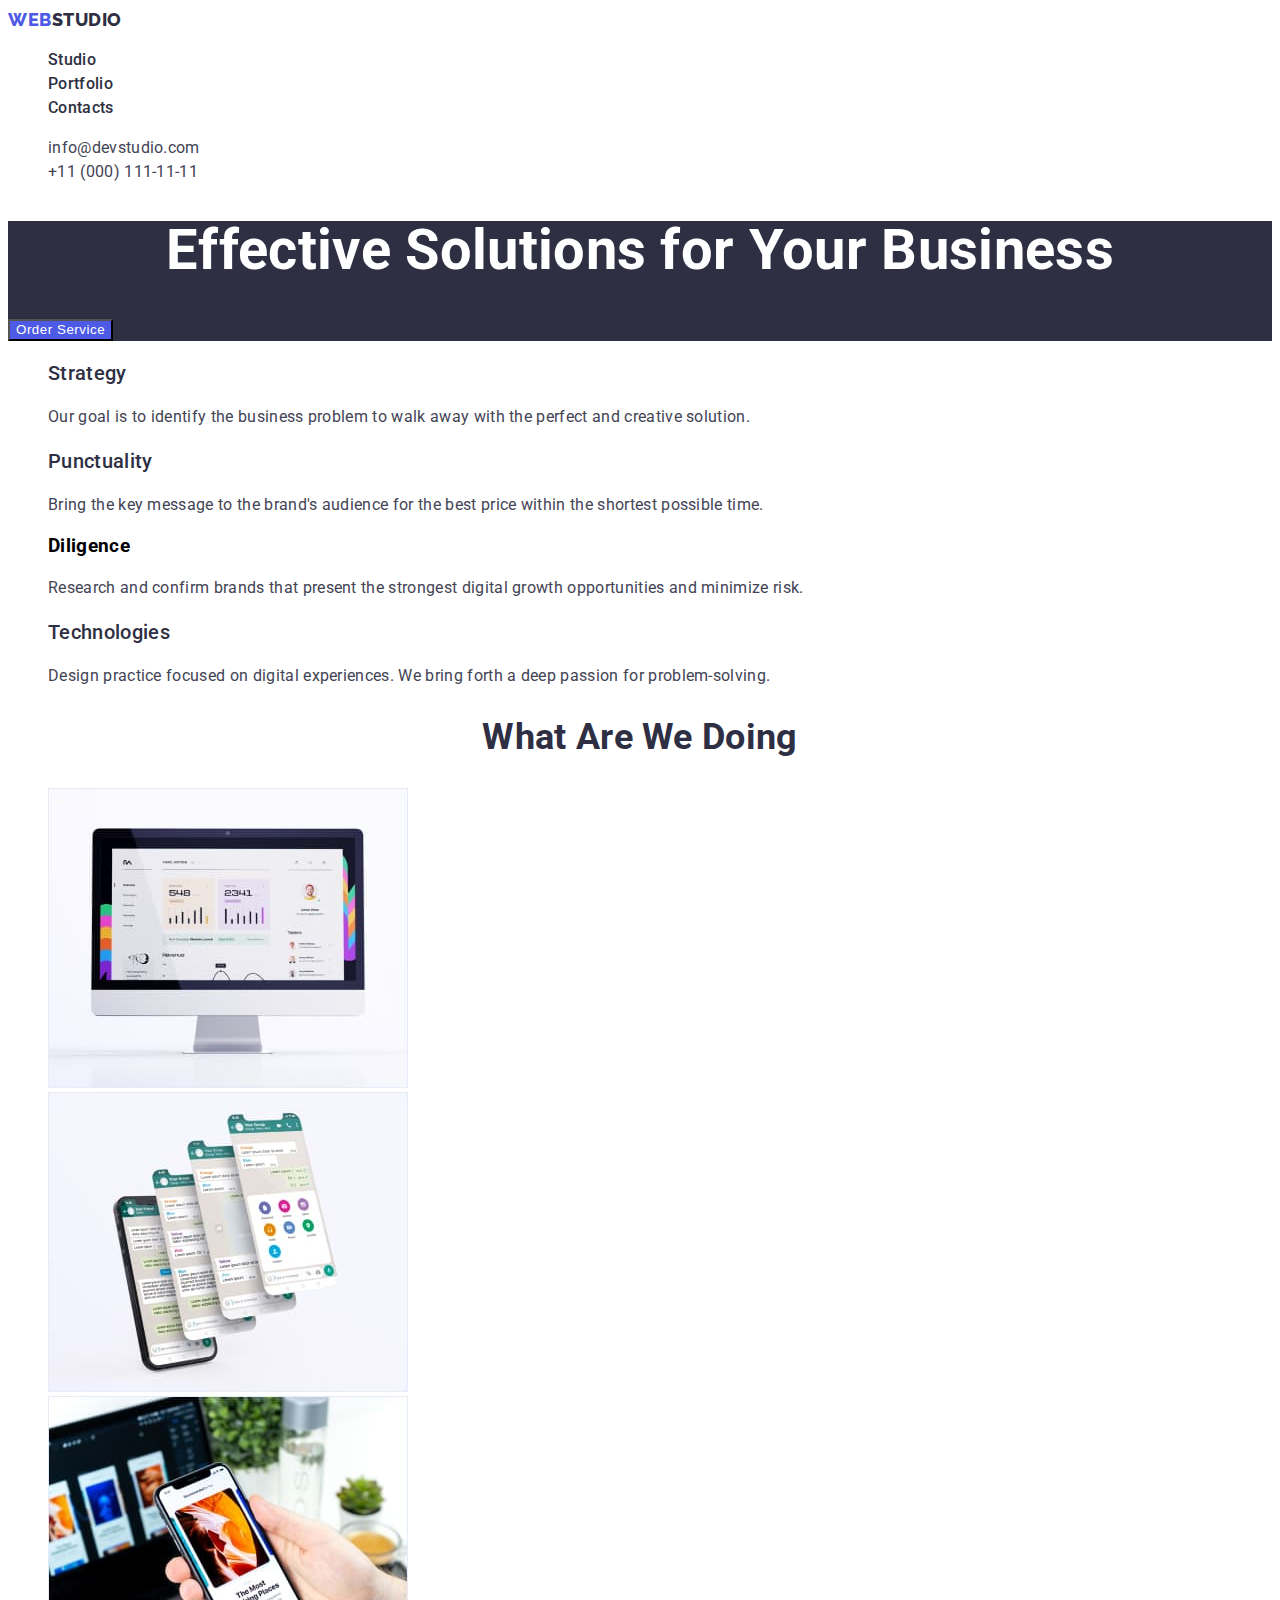
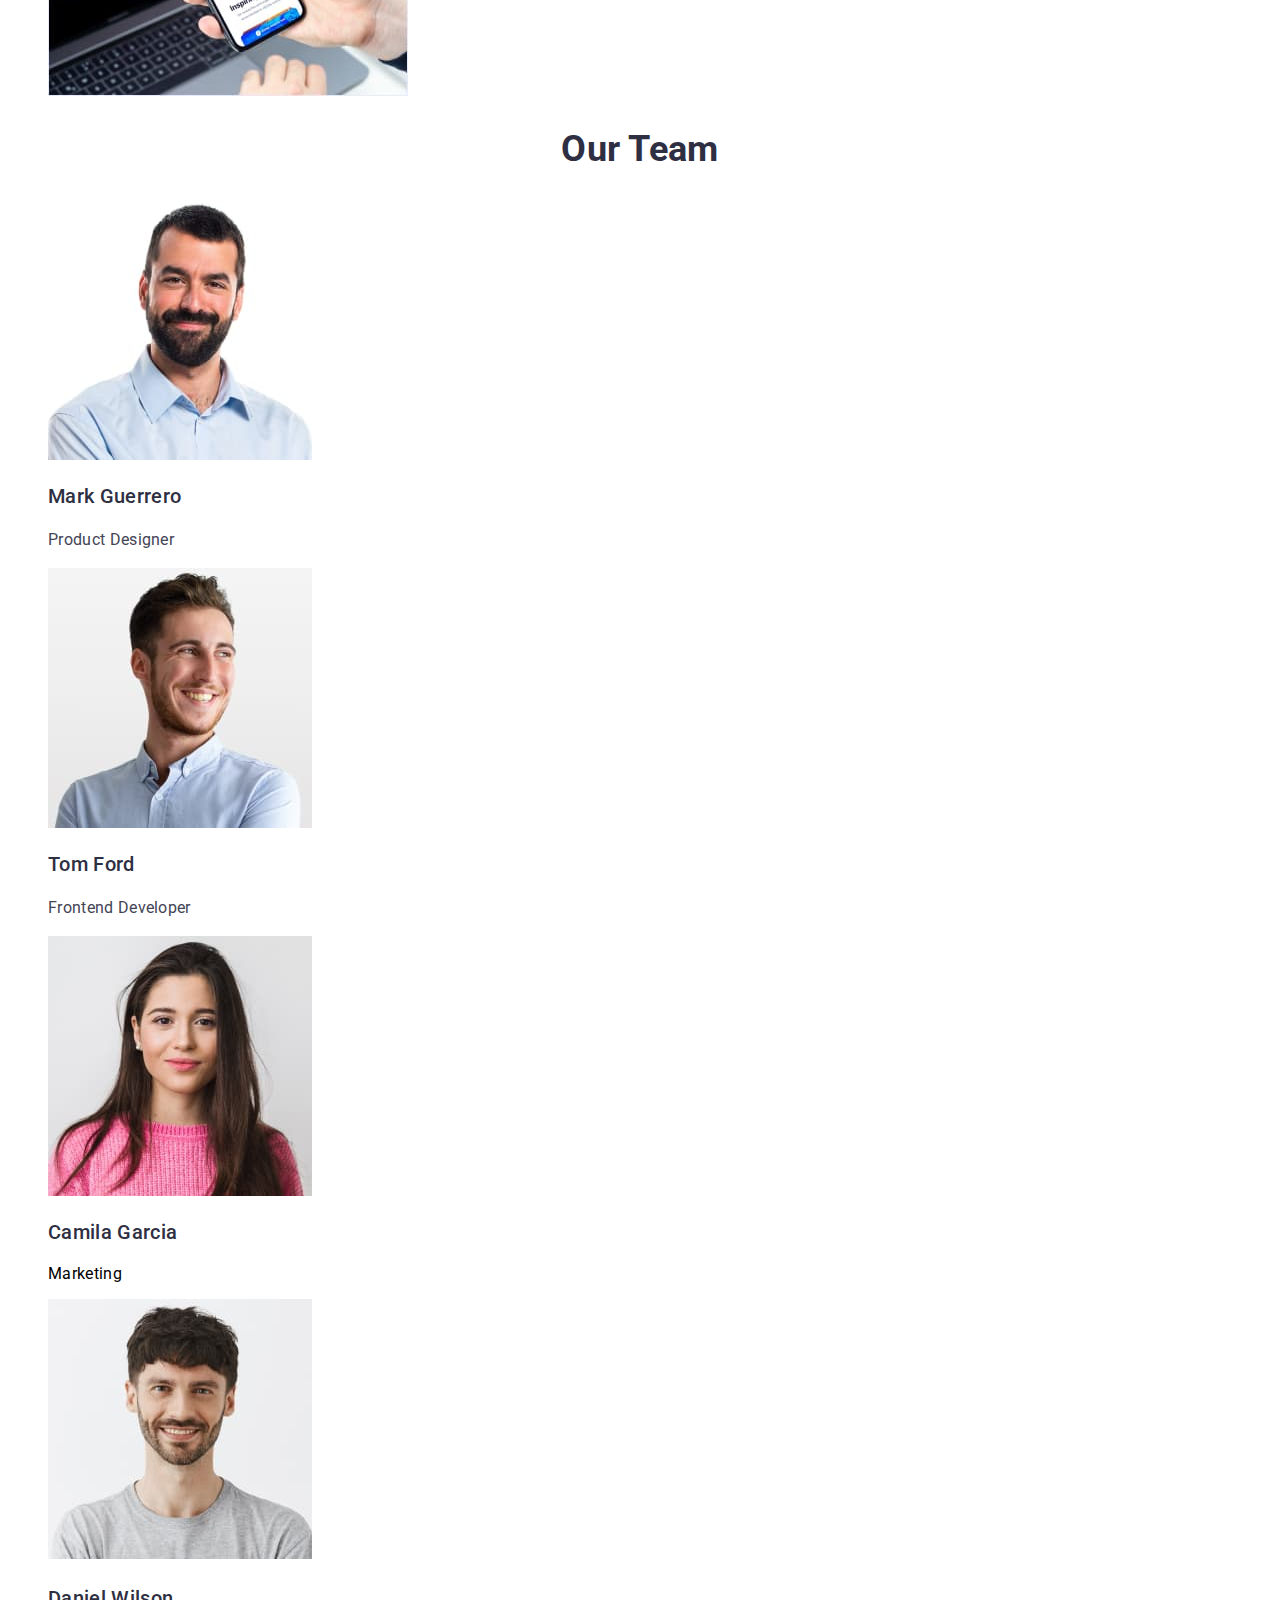
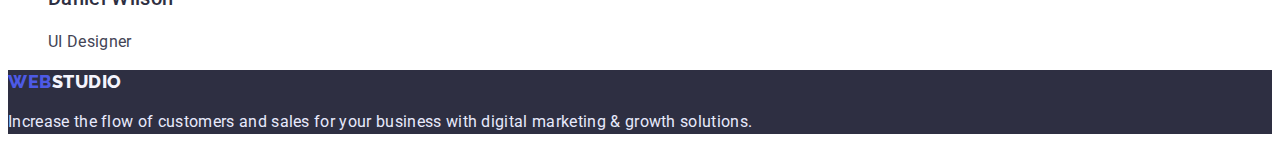
==== index.html @ 7e9bcb27 "Initial commit" ====
<!DOCTYPE html>
<html lang="en">
  <head>
    <meta charset="UTF-8" />
    <meta http-equiv="X-UA-Compatible" content="IE=edge" />
    <meta name="viewport" content="width=device-width, initial-scale=1.0" />
    <title>Web Studio</title>
    <link rel="preconnect" href="https://fonts.googleapis.com" />
    <link rel="preconnect" href="https://fonts.gstatic.com" crossorigin />
    <link
      href="https://fonts.googleapis.com/css2?family=Raleway:wght@800&family=Roboto:wght@400;500;700;900&display=swap"
      rel="stylesheet"
    />
    <link rel="stylesheet" href="./css/styles.css" />
  </head>
  <body>
    <!-- Header -->
    <header class="page-header">
      <nav class="page-nav">
        <a class="logotype link" href="/"
          >Web<span class="logo-dark">Studio</span></a
        >
        <ul class="menu list">
          <li class="menu-item">
            <a class="menu-link link" href="./index.html">Studio</a>
          </li>
          <li class="menu-item">
            <a class="menu-link link" href="./portfolio.html">Portfolio</a>
          </li>
          <li class="menu-item">
            <a class="menu-link link" href="">Contacts</a>
          </li>
        </ul>
      </nav>
      <address class="contact">
        <ul class="list">
          <li class="contact-email">
            <a class="contact-link link" href="mailto:info@devstudio.com"
              >info@devstudio.com
            </a>
          </li>
          <li class="contact-phone">
            <a class="contact-link link" href="tel:+110001111111"
              >+11 (000) 111-11-11
            </a>
          </li>
        </ul>
      </address>
    </header>
    <main>
      <!-- Hero -->
      <section class="hero">
        <h1 class="hero-title">Effective Solutions for Your Business</h1>
        <button class="hero-btn" type="button">Order Service</button>
      </section>
      <!-- Benefits -->
      <section class="benefits-sec">
        <h2 class="hide">Benefits</h2>
        <ul class="list Benefits-list">
          <li class="benefits-item">
            <h3 class="benefits-title section-subtitle">Strategy</h3>
            <p class="benefits-text section-description">
              Our goal is to identify the business problem to walk away with the
              perfect and creative solution.
            </p>
          </li>
          <li class="benefits-item">
            <h3 class="benefits-title section-subtitle">Punctuality</h3>
            <p class="benefits-text section-description">
              Bring the key message to the brand's audience for the best price
              within the shortest possible time.
            </p>
          </li>
          <li class="benefits-item">
            <h3 class="benefits-title">Diligence</h3>
            <p class="benefits-text section-description">
              Research and confirm brands that present the strongest digital
              growth opportunities and minimize risk.
            </p>
          </li>
          <li class="benefits-item">
            <h3 class="benefits-title section-subtitle">Technologies</h3>
            <p class="benefits-text section-description">
              Design practice focused on digital experiences. We bring forth a
              deep passion for problem-solving.
            </p>
          </li>
        </ul>
      </section>
      <!-- Our work -->
      <section class="work-section">
        <h2 class="work-title section-title">What are we doing</h2>
        <ul class="list work-list">
          <li class="work-item">
            <img
              class="img-work"
              src="./images/monitor.jpg"
              alt="monitor"
              width="360"
              height="300"
            />
          </li>
          <li class="work-item">
            <img
              class="img-work"
              src="./images/messanger.jpg"
              alt="messanger"
              width="360"
              height="300"
            />
          </li>
          <li class="work-item">
            <img
              class="img-work"
              src="./images/phone_in_hand.jpg"
              alt="phone in hand"
              width="360"
              height="300"
            />
          </li>
        </ul>
      </section>
      <!-- Team -->
      <section class="section-team">
        <h2 class="team-section section-title">Our Team</h2>
        <ul class="list team-list">
          <li class="team-item">
            <img
              class="img-work"
              src="./images/employees/Mark_Guerrero.jpg"
              alt="Mark Guerrero"
              width="264"
              height="260"
            />
            <h3 class="team-headline section-subtitle">Mark Guerrero</h3>
            <p class="team-text section-description">Product Designer</p>
          </li>
          <li class="team-item">
            <img
              class="img-work"
              src="./images/employees/Tom_Ford.jpg"
              alt="Tom Ford"
              width="264"
              height="260"
            />
            <h3 class="team-headline section-subtitle">Tom Ford</h3>
            <p class="team-text section-description">Frontend Developer</p>
          </li>
          <li class="team-item">
            <img
              class="img-work"
              src="./images/employees/Camila_Garcia.jpg"
              alt="Camila Garcia"
              width="264"
              height="260"
            />
            <h3 class="team-headline section-subtitle">Camila Garcia</h3>
            <p class="team-text">Marketing</p>
          </li>
          <li class="team-item section-description">
            <img
              class="img-work"
              src="./images/employees/Daniel_Wilson.jpg"
              alt="Daniel Wilson"
              width="264"
              height="260"
            />
            <h3 class="team-headline section-subtitle">Daniel Wilson</h3>
            <p class="team-text section-description">UI Designer</p>
          </li>
        </ul>
      </section>
    </main>
    <!-- Footer -->
    <footer class="footer-head">
      <a class="logotype link" href="/"
        >Web<span class="logo-white">Studio</span></a
      >
      <p class="footer-text">
        Increase the flow of customers and sales for your business with digital
        marketing & growth solutions.
      </p>
    </footer>
  </body>
</html>
---- css/styles.css ----
:root {
  --brand-color-dark: #2e2f42;
  --brand-color-white: #f4f4fd;
  --brand-color-logo: #4d5ae5;
}

body {
  font-family: "Roboto", sans-serif;
  font-size: 16px;
  letter-spacing: 0.02em;
}

.link {
  text-decoration: none;
}

.list {
  list-style: none;
}

.hide {
  position: absolute;
  width: 1px;
  height: 1px;
  margin: -1px;
  border: 0;
  padding: 0;
  white-space: nowrap;
  clip-path: inset(100%);
  clip: rect(0 0 0 0);
  overflow: hidden;
}
.section-subtitle {
  font-weight: 500;
  font-size: 20px;
  line-height: 1.2;
  color: #2e2f42;
}

.section-description {
  line-height: 1.5;
  color: #434455;
}

.section-title {
  font-size: 36px;
  line-height: 1.11;
  text-align: center;
  text-transform: capitalize;
  color: var(--brand-color-dark);
}

/* =======HEADER========*/
.logotype {
  font-family: "Raleway", sans-serif;
  font-weight: 800;
  font-size: 18px;
  line-height: 1.33;
  letter-spacing: 0.03em;
  text-transform: uppercase;
  color: var(--brand-color-logo);
}

.logo-dark {
  color: var(--brand-color-dark);
}

.menu-link {
  font-weight: 500;
  line-height: 1.5;
  color: var(--brand-color-dark);
}
.menu-link:hover,
.menu-link:focus {
  color: var(--brand-color-logo);
}

.contact-link {
  font-style: normal;
  line-height: 1.5;
  color: #434455;
}

.contact-link:hover,
.contact-link:focus {
  color: var(--brand-color-logo);
}

/* =========HERO======== */
.hero {
  background-color: #2e2f42;
}
.hero-title {
  font-weight: 700;
  font-size: 56px;
  line-height: 1.07;
  text-align: center;
  color: #ffff;
}

.hero-btn {
  font-weight: 500;
  line-height: 1.19;
  letter-spacing: 0.04em;
  color: #ffff;
  background-color: #4d5ae5;
  cursor: pointer;
}
.buttons {
  font-weight: 500;
  line-height: 1.5;
  letter-spacing: 0.04em;
  color: #4d5ae5;
  background-color: #f4f4fd;
  cursor: pointer;
}

.buttons:hover,
.buttons:focus {
  color: #ffff;
  background-color: #4d5ae5;
}

.footer-head {
  background-color: var(--brand-color-dark);
}

.footer-text {
  line-height: 1.5;
  color: #e7e9fc;
}

.logo-white {
  color: var(--brand-color-white);
}
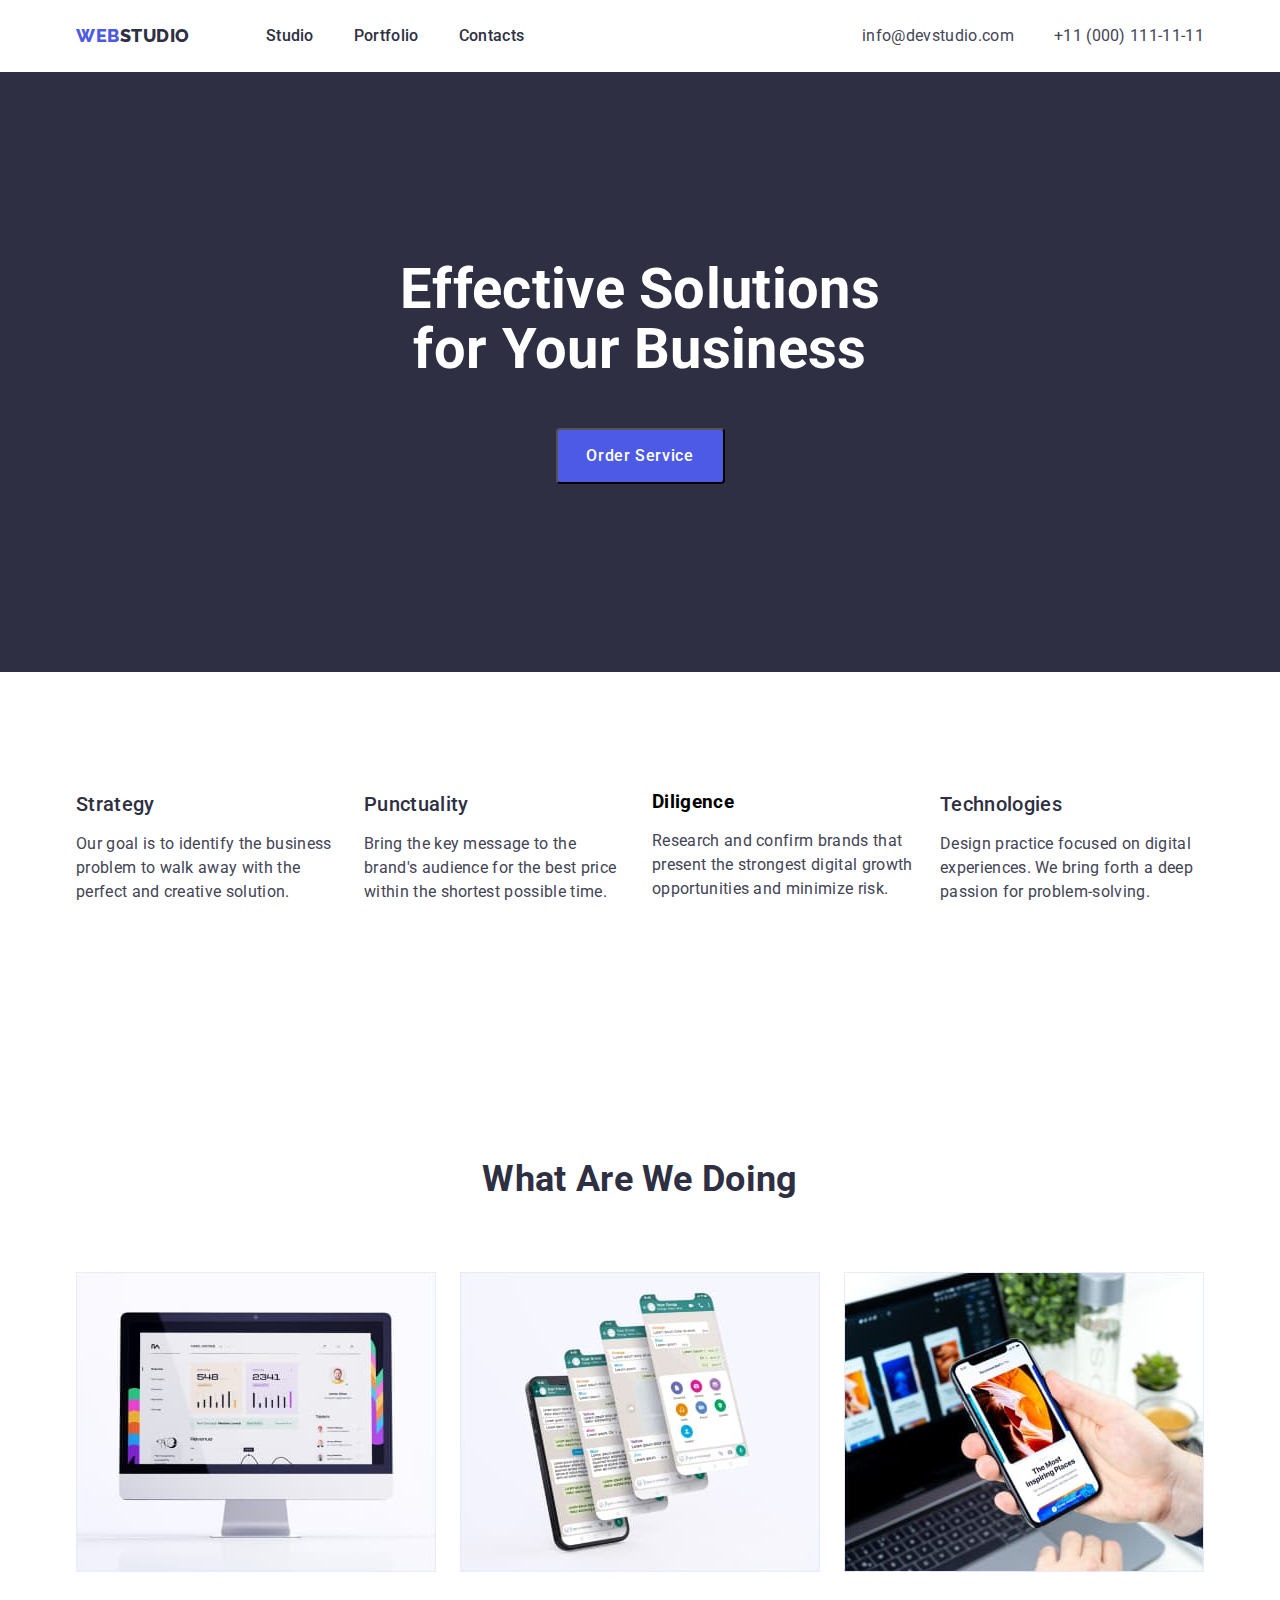
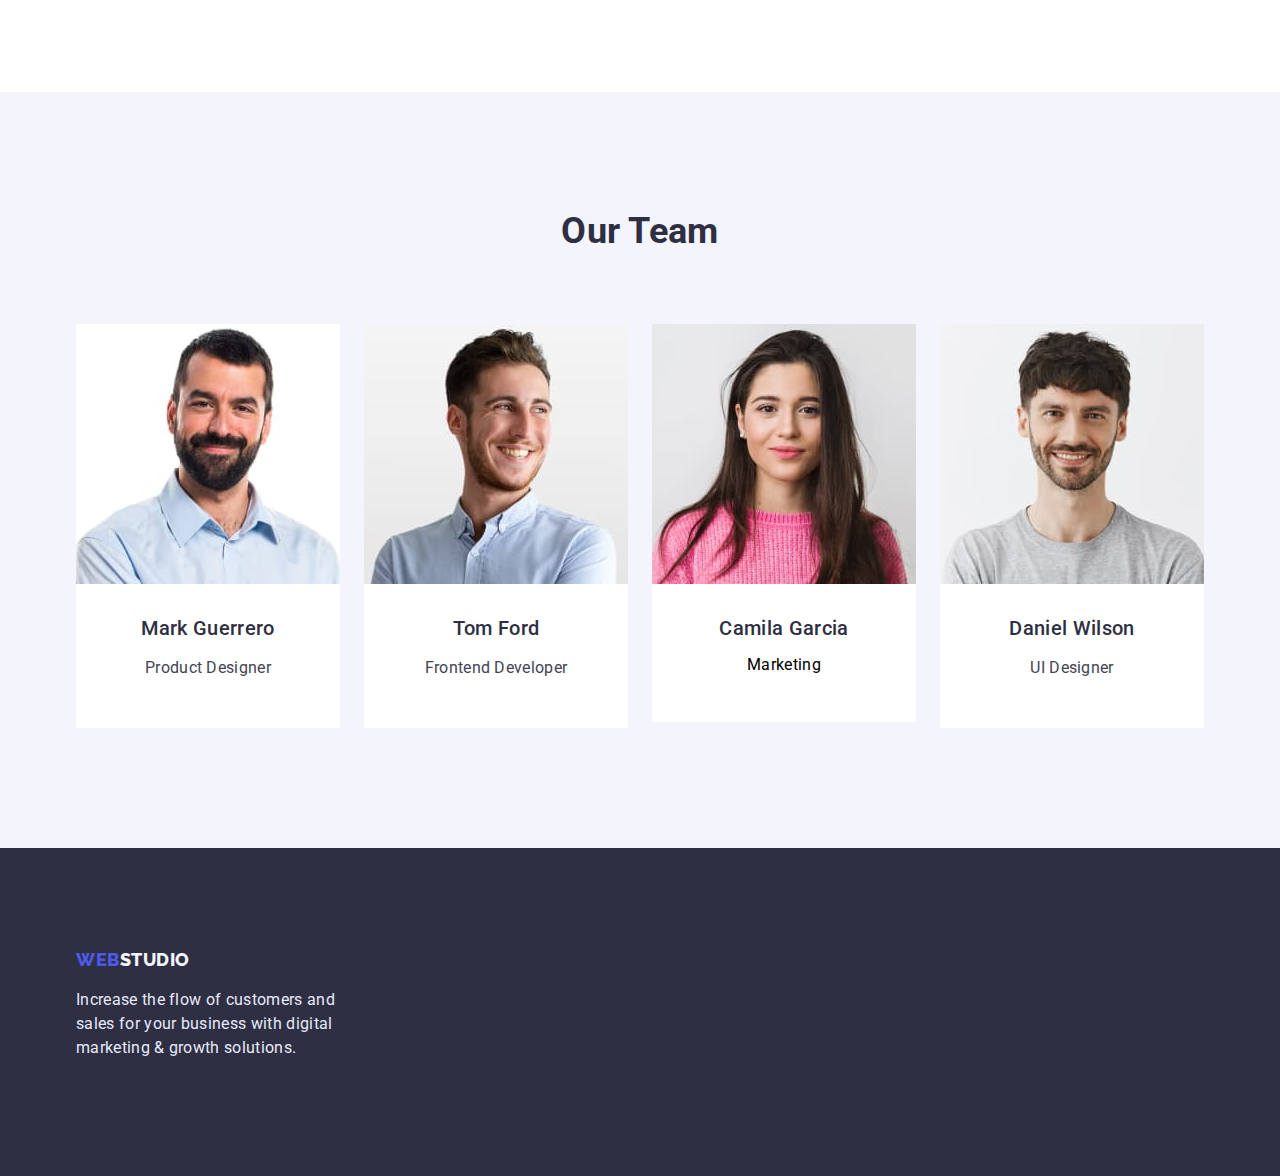
==== commit b303e1aa: "finish up homework 3" ====
--- a/index.html
+++ b/index.html
@@ -11,175 +11,202 @@
       href="https://fonts.googleapis.com/css2?family=Raleway:wght@800&family=Roboto:wght@400;500;700;900&display=swap"
       rel="stylesheet"
     />
+    <link
+      rel="stylesheet"
+      href="https://cdnjs.cloudflare.com/ajax/libs/modern-normalize/1.1.0/modern-normalize.css"
+      integrity="sha512-Y0MM+V6ymRKN2zStTqzQ227DWhhp4Mzdo6gnlRnuaNCbc+YN/ZH0sBCLTM4M0oSy9c9VKiCvd4Jk44aCLrNS5Q=="
+      crossorigin="anonymous"
+      referrerpolicy="no-referrer"
+    />
     <link rel="stylesheet" href="./css/styles.css" />
   </head>
   <body>
     <!-- Header -->
     <header class="page-header">
-      <nav class="page-nav">
-        <a class="logotype link" href="/"
-          >Web<span class="logo-dark">Studio</span></a
-        >
-        <ul class="menu list">
-          <li class="menu-item">
-            <a class="menu-link link" href="./index.html">Studio</a>
-          </li>
-          <li class="menu-item">
-            <a class="menu-link link" href="./portfolio.html">Portfolio</a>
-          </li>
-          <li class="menu-item">
-            <a class="menu-link link" href="">Contacts</a>
-          </li>
-        </ul>
-      </nav>
-      <address class="contact">
-        <ul class="list">
-          <li class="contact-email">
-            <a class="contact-link link" href="mailto:info@devstudio.com"
-              >info@devstudio.com
-            </a>
-          </li>
-          <li class="contact-phone">
-            <a class="contact-link link" href="tel:+110001111111"
-              >+11 (000) 111-11-11
-            </a>
-          </li>
-        </ul>
-      </address>
+      <div class="container header-container">
+        <nav class="page-nav">
+          <a class="logotype link" href="/"
+            >Web<span class="logo-dark">Studio</span></a
+          >
+          <ul class="menu list">
+            <li class="menu-item">
+              <a class="menu-link link" href="./index.html">Studio</a>
+            </li>
+            <li class="menu-item">
+              <a class="menu-link link" href="./portfolio.html">Portfolio</a>
+            </li>
+            <li class="menu-item">
+              <a class="menu-link link" href="">Contacts</a>
+            </li>
+          </ul>
+        </nav>
+        <address class="contact">
+          <ul class="list contact-info">
+            <li class="contact-email">
+              <a class="contact-link link" href="mailto:info@devstudio.com"
+                >info@devstudio.com
+              </a>
+            </li>
+            <li class="contact-phone">
+              <a class="contact-link link" href="tel:+110001111111"
+                >+11 (000) 111-11-11
+              </a>
+            </li>
+          </ul>
+        </address>
+      </div>
     </header>
     <main>
       <!-- Hero -->
       <section class="hero">
-        <h1 class="hero-title">Effective Solutions for Your Business</h1>
-        <button class="hero-btn" type="button">Order Service</button>
+        <div class="container">
+          <h1 class="hero-title">Effective Solutions for Your Business</h1>
+          <button class="hero-btn" type="button">Order Service</button>
+        </div>
       </section>
       <!-- Benefits -->
       <section class="benefits-sec">
-        <h2 class="hide">Benefits</h2>
-        <ul class="list Benefits-list">
-          <li class="benefits-item">
-            <h3 class="benefits-title section-subtitle">Strategy</h3>
-            <p class="benefits-text section-description">
-              Our goal is to identify the business problem to walk away with the
-              perfect and creative solution.
-            </p>
-          </li>
-          <li class="benefits-item">
-            <h3 class="benefits-title section-subtitle">Punctuality</h3>
-            <p class="benefits-text section-description">
-              Bring the key message to the brand's audience for the best price
-              within the shortest possible time.
-            </p>
-          </li>
-          <li class="benefits-item">
-            <h3 class="benefits-title">Diligence</h3>
-            <p class="benefits-text section-description">
-              Research and confirm brands that present the strongest digital
-              growth opportunities and minimize risk.
-            </p>
-          </li>
-          <li class="benefits-item">
-            <h3 class="benefits-title section-subtitle">Technologies</h3>
-            <p class="benefits-text section-description">
-              Design practice focused on digital experiences. We bring forth a
-              deep passion for problem-solving.
-            </p>
-          </li>
-        </ul>
+        <div class="container">
+          <h2 class="hide">Benefits</h2>
+          <ul class="list benefits-list">
+            <li class="benefits-item">
+              <h3 class="benefits-title section-subtitle">Strategy</h3>
+              <p class="benefits-text section-description">
+                Our goal is to identify the business problem to walk away with
+                the perfect and creative solution.
+              </p>
+            </li>
+            <li class="benefits-item">
+              <h3 class="benefits-title section-subtitle">Punctuality</h3>
+              <p class="benefits-text section-description">
+                Bring the key message to the brand's audience for the best price
+                within the shortest possible time.
+              </p>
+            </li>
+            <li class="benefits-item">
+              <h3 class="benefits-title">Diligence</h3>
+              <p class="benefits-text section-description">
+                Research and confirm brands that present the strongest digital
+                growth opportunities and minimize risk.
+              </p>
+            </li>
+            <li class="benefits-item">
+              <h3 class="benefits-title section-subtitle">Technologies</h3>
+              <p class="benefits-text section-description">
+                Design practice focused on digital experiences. We bring forth a
+                deep passion for problem-solving.
+              </p>
+            </li>
+          </ul>
+        </div>
       </section>
       <!-- Our work -->
       <section class="work-section">
-        <h2 class="work-title section-title">What are we doing</h2>
-        <ul class="list work-list">
-          <li class="work-item">
-            <img
-              class="img-work"
-              src="./images/monitor.jpg"
-              alt="monitor"
-              width="360"
-              height="300"
-            />
-          </li>
-          <li class="work-item">
-            <img
-              class="img-work"
-              src="./images/messanger.jpg"
-              alt="messanger"
-              width="360"
-              height="300"
-            />
-          </li>
-          <li class="work-item">
-            <img
-              class="img-work"
-              src="./images/phone_in_hand.jpg"
-              alt="phone in hand"
-              width="360"
-              height="300"
-            />
-          </li>
-        </ul>
+        <div class="container">
+          <h2 class="work-title section-title">What are we doing</h2>
+          <ul class="list work-list">
+            <li class="work-item">
+              <img
+                class="img-work"
+                src="./images/monitor.jpg"
+                alt="monitor"
+                width="360"
+                height="300"
+              />
+            </li>
+            <li class="work-item">
+              <img
+                class="img-work"
+                src="./images/messanger.jpg"
+                alt="messanger"
+                width="360"
+                height="300"
+              />
+            </li>
+            <li class="work-item">
+              <img
+                class="img-work"
+                src="./images/phone_in_hand.jpg"
+                alt="phone in hand"
+                width="360"
+                height="300"
+              />
+            </li>
+          </ul>
+        </div>
       </section>
       <!-- Team -->
       <section class="section-team">
-        <h2 class="team-section section-title">Our Team</h2>
-        <ul class="list team-list">
-          <li class="team-item">
-            <img
-              class="img-work"
-              src="./images/employees/Mark_Guerrero.jpg"
-              alt="Mark Guerrero"
-              width="264"
-              height="260"
-            />
-            <h3 class="team-headline section-subtitle">Mark Guerrero</h3>
-            <p class="team-text section-description">Product Designer</p>
-          </li>
-          <li class="team-item">
-            <img
-              class="img-work"
-              src="./images/employees/Tom_Ford.jpg"
-              alt="Tom Ford"
-              width="264"
-              height="260"
-            />
-            <h3 class="team-headline section-subtitle">Tom Ford</h3>
-            <p class="team-text section-description">Frontend Developer</p>
-          </li>
-          <li class="team-item">
-            <img
-              class="img-work"
-              src="./images/employees/Camila_Garcia.jpg"
-              alt="Camila Garcia"
-              width="264"
-              height="260"
-            />
-            <h3 class="team-headline section-subtitle">Camila Garcia</h3>
-            <p class="team-text">Marketing</p>
-          </li>
-          <li class="team-item section-description">
-            <img
-              class="img-work"
-              src="./images/employees/Daniel_Wilson.jpg"
-              alt="Daniel Wilson"
-              width="264"
-              height="260"
-            />
-            <h3 class="team-headline section-subtitle">Daniel Wilson</h3>
-            <p class="team-text section-description">UI Designer</p>
-          </li>
-        </ul>
+        <div class="container">
+          <h2 class="team-section section-title">Our Team</h2>
+          <ul class="list team-list">
+            <li class="team-item">
+              <img
+                class="img-work"
+                src="./images/employees/Mark_Guerrero.jpg"
+                alt="Mark Guerrero"
+                width="264"
+                height="260"
+              />
+              <div class="employees">
+                <h3 class="team-headline section-subtitle">Mark Guerrero</h3>
+                <p class="team-text section-description">Product Designer</p>
+              </div>
+            </li>
+            <li class="team-item">
+              <img
+                class="img-work"
+                src="./images/employees/Tom_Ford.jpg"
+                alt="Tom Ford"
+                width="264"
+                height="260"
+              />
+              <div class="employees">
+                <h3 class="team-headline section-subtitle">Tom Ford</h3>
+                <p class="team-text section-description">Frontend Developer</p>
+              </div>
+            </li>
+            <li class="team-item">
+              <img
+                class="img-work"
+                src="./images/employees/Camila_Garcia.jpg"
+                alt="Camila Garcia"
+                width="264"
+                height="260"
+              />
+              <div class="employees">
+                <h3 class="team-headline section-subtitle">Camila Garcia</h3>
+                <p class="team-text">Marketing</p>
+              </div>
+            </li>
+            <li class="team-item section-description">
+              <img
+                class="img-work"
+                src="./images/employees/Daniel_Wilson.jpg"
+                alt="Daniel Wilson"
+                width="264"
+                height="260"
+              />
+              <div class="employees">
+                <h3 class="team-headline section-subtitle">Daniel Wilson</h3>
+                <p class="team-text section-description">UI Designer</p>
+              </div>
+            </li>
+          </ul>
+        </div>
       </section>
     </main>
     <!-- Footer -->
     <footer class="footer-head">
-      <a class="logotype link" href="/"
-        >Web<span class="logo-white">Studio</span></a
-      >
-      <p class="footer-text">
-        Increase the flow of customers and sales for your business with digital
-        marketing & growth solutions.
-      </p>
+      <div class="container">
+        <a class="logotype link" href="/"
+          >Web<span class="logo-white">Studio</span></a
+        >
+        <p class="footer-text">
+          Increase the flow of customers and sales for your business with
+          digital marketing & growth solutions.
+        </p>
+      </div>
     </footer>
   </body>
 </html>
--- a/css/styles.css
+++ b/css/styles.css
@@ -30,6 +30,35 @@
   clip: rect(0 0 0 0);
   overflow: hidden;
 }
+
+h1,
+h2,
+h3,
+h4,
+h5 {
+  margin: 0;
+}
+
+ol,
+ul {
+  margin: 0;
+  padding-left: 0;
+}
+
+button {
+  cursor: pointer;
+}
+
+img {
+  display: block;
+}
+
+.container {
+  width: 1158px;
+  padding: 0 15px;
+  margin: 0 auto;
+}
+
 .section-subtitle {
   font-weight: 500;
   font-size: 20px;
@@ -51,6 +80,11 @@
 }
 
 /* =======HEADER========*/
+.page-header {
+  padding-top: 24px;
+  padding-bottom: 24px;
+}
+
 .logotype {
   font-family: "Raleway", sans-serif;
   font-weight: 800;
@@ -59,6 +93,31 @@
   letter-spacing: 0.03em;
   text-transform: uppercase;
   color: var(--brand-color-logo);
+  margin-right: 76px;
+}
+
+.page-nav {
+  display: flex;
+  align-items: center;
+}
+
+.header-container {
+  display: flex;
+  align-items: center;
+}
+
+.contact {
+  margin-left: auto;
+}
+
+.contact-info {
+  display: flex;
+  gap: 40px;
+}
+
+.menu {
+  display: flex;
+  gap: 40px;
 }
 
 .logo-dark {
@@ -86,16 +145,37 @@
   color: var(--brand-color-logo);
 }
 
+.buttons {
+  font-weight: 500;
+  line-height: 1.5;
+  letter-spacing: 0.04em;
+  color: #4d5ae5;
+  background-color: #f4f4fd;
+}
+
+.buttons:hover,
+.buttons:focus {
+  color: #ffff;
+  background-color: #4d5ae5;
+}
+
 /* =========HERO======== */
 .hero {
   background-color: #2e2f42;
-}
+  padding-top: 188px;
+  padding-bottom: 188px;
+}
+
 .hero-title {
   font-weight: 700;
   font-size: 56px;
   line-height: 1.07;
   text-align: center;
   color: #ffff;
+  margin-bottom: 48px;
+  max-width: 494px;
+  margin-right: auto;
+  margin-left: auto;
 }
 
 .hero-btn {
@@ -104,23 +184,138 @@
   letter-spacing: 0.04em;
   color: #ffff;
   background-color: #4d5ae5;
-  cursor: pointer;
-}
-.buttons {
-  font-weight: 500;
-  line-height: 1.5;
-  letter-spacing: 0.04em;
-  color: #4d5ae5;
+  margin: 0 auto;
+  display: block;
+  border-radius: 4px;
+  min-width: 169px;
+  height: 56px;
+}
+
+/* =========BENEFITS======== */
+.benefits-sec {
+  padding-top: 120px;
+  padding-bottom: 120px;
+}
+
+.benefits-list {
+  display: flex;
+  gap: 24px;
+}
+.benefits-title {
+  margin-bottom: 8px;
+}
+
+.benefits-text {
+  max-width: 264px;
+}
+
+/* =========OUR WORK======== */
+.work-section {
+  padding-top: 120px;
+  padding-bottom: 120px;
+}
+
+.work-list {
+  display: flex;
+  gap: 24px;
+}
+
+.work-title {
+  margin-bottom: 72px;
+}
+
+.work-item {
+  width: calc((100%-48px) / 3);
+}
+
+/* =========TEAM======== */
+.section-team {
+  padding-top: 120px;
+  padding-bottom: 120px;
   background-color: #f4f4fd;
-  cursor: pointer;
-}
-
-.buttons:hover,
-.buttons:focus {
-  color: #ffff;
-  background-color: #4d5ae5;
-}
-
+}
+
+.team-section {
+  margin-bottom: 72px;
+}
+.employees {
+  padding-top: 32px;
+  padding-bottom: 32px;
+  background-color: #ffff;
+  text-align: center;
+}
+.team-headline {
+  margin-bottom: 8px;
+}
+
+.team-list {
+  display: flex;
+  gap: 24px;
+}
+
+.team-item {
+  width: calc((100%-72px) / 4);
+}
+/* =========GALLERY======== */
+.menu-gallery {
+  padding-top: 96px;
+  padding-bottom: 152px;
+}
+
+.buttons-gallery {
+  margin-bottom: 72px;
+  border-radius: 4px;
+  height: 48px;
+}
+.btn-all {
+  min-width: 69px;
+}
+
+.btn-web-site {
+  min-width: 116px;
+}
+
+.btn-app {
+  min-width: 78px;
+}
+
+.btn-design {
+  min-width: 126px;
+}
+
+.btn-list-gallery {
+  display: flex;
+  gap: 24px;
+  justify-content: center;
+}
+.gallery-sup-text {
+  padding-top: 32px;
+  padding-bottom: 32px;
+  text-align: center;
+}
+
+.gallery-title {
+  margin-bottom: 8px;
+}
+
+.gallery-container {
+  display: flex;
+  gap: 24px;
+  flex-wrap: wrap;
+}
+
+.img-gallery {
+  width: calc((100%-48px) / 3);
+}
+/* =========FOOTER======== */
+.footer-head {
+  padding-top: 100px;
+  padding-bottom: 100px;
+}
+
+.logotype link {
+  margin-bottom: 16px;
+}
 .footer-head {
   background-color: var(--brand-color-dark);
 }
@@ -128,6 +323,7 @@
 .footer-text {
   line-height: 1.5;
   color: #e7e9fc;
+  max-width: 264px;
 }
 
 .logo-white {
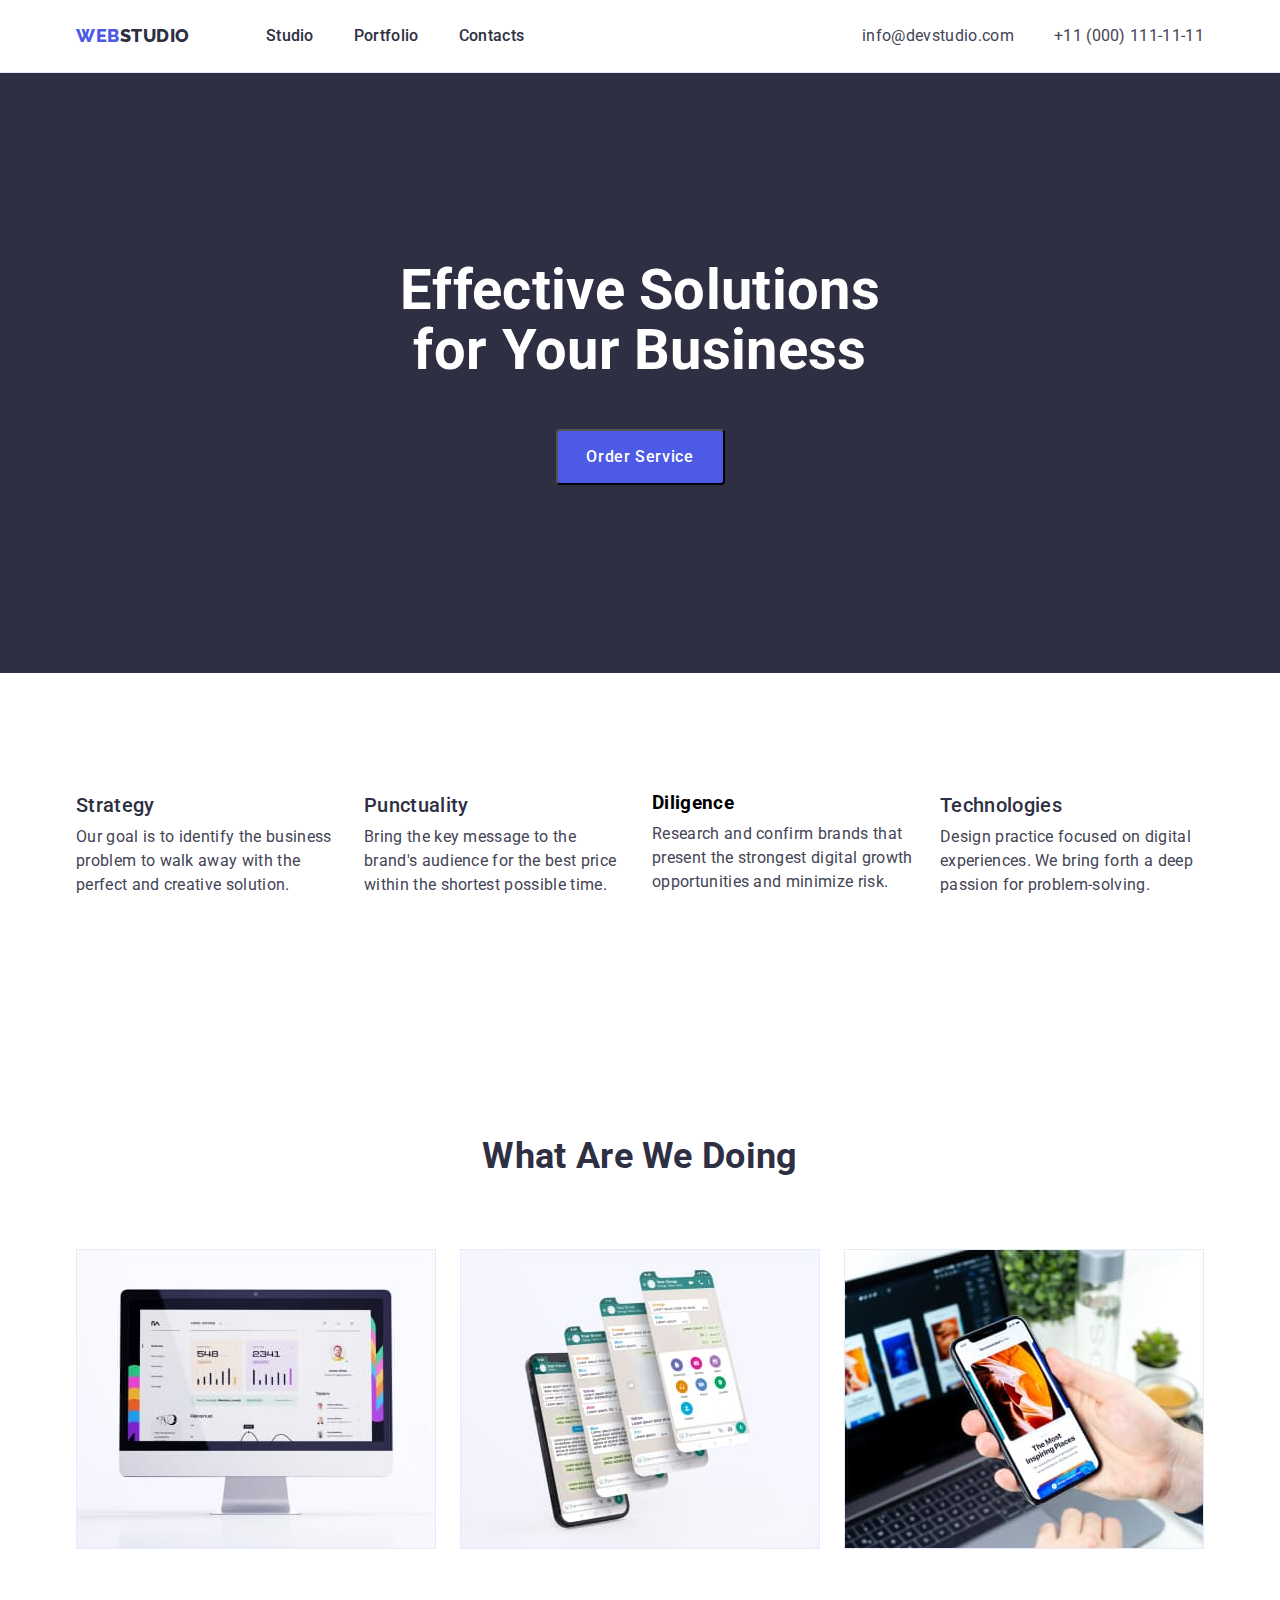
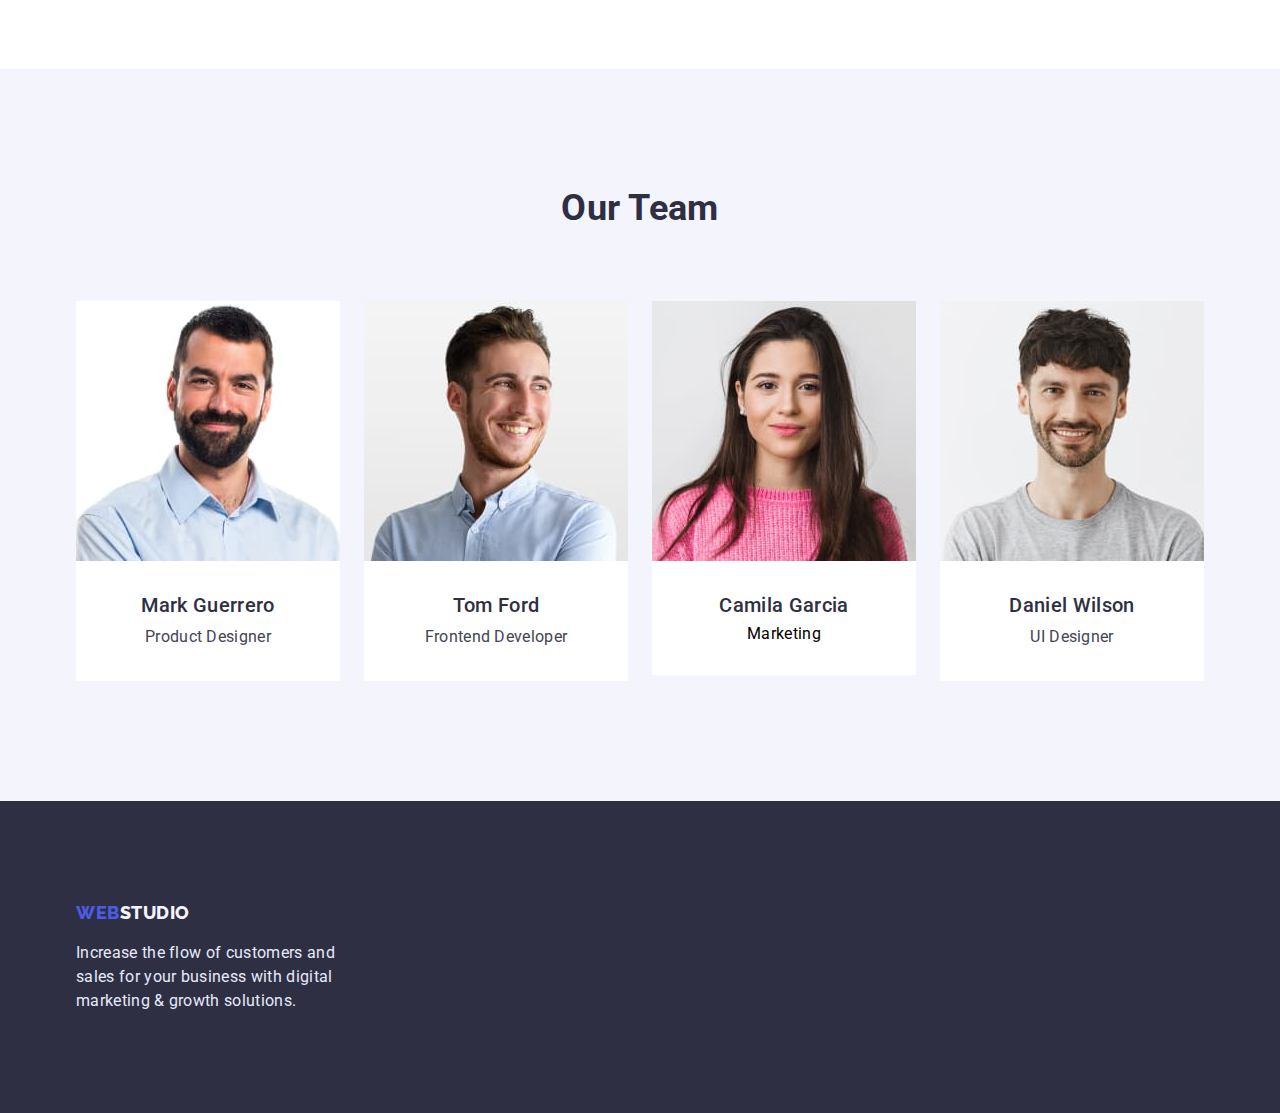
==== commit 0f5b78ee: "homework 3" ====
--- a/index.html
+++ b/index.html
@@ -65,7 +65,7 @@
         </div>
       </section>
       <!-- Benefits -->
-      <section class="benefits-sec">
+      <section class="benefits-sec section">
         <div class="container">
           <h2 class="hide">Benefits</h2>
           <ul class="list benefits-list">
@@ -101,7 +101,7 @@
         </div>
       </section>
       <!-- Our work -->
-      <section class="work-section">
+      <section class="work-section section">
         <div class="container">
           <h2 class="work-title section-title">What are we doing</h2>
           <ul class="list work-list">
@@ -136,7 +136,7 @@
         </div>
       </section>
       <!-- Team -->
-      <section class="section-team">
+      <section class="section-team section">
         <div class="container">
           <h2 class="team-section section-title">Our Team</h2>
           <ul class="list team-list">
--- a/css/styles.css
+++ b/css/styles.css
@@ -35,11 +35,12 @@
 h2,
 h3,
 h4,
-h5 {
+h5,
+h6,
+p {
   margin: 0;
 }
 
-ol,
 ul {
   margin: 0;
   padding-left: 0;
@@ -57,6 +58,11 @@
   width: 1158px;
   padding: 0 15px;
   margin: 0 auto;
+}
+
+.section {
+  padding-top: 120px;
+  padding-bottom: 120px;
 }
 
 .section-subtitle {
@@ -83,6 +89,7 @@
 .page-header {
   padding-top: 24px;
   padding-bottom: 24px;
+  border-bottom: 1px solid #e7e9fc;
 }
 
 .logotype {
@@ -192,11 +199,6 @@
 }
 
 /* =========BENEFITS======== */
-.benefits-sec {
-  padding-top: 120px;
-  padding-bottom: 120px;
-}
-
 .benefits-list {
   display: flex;
   gap: 24px;
@@ -210,11 +212,6 @@
 }
 
 /* =========OUR WORK======== */
-.work-section {
-  padding-top: 120px;
-  padding-bottom: 120px;
-}
-
 .work-list {
   display: flex;
   gap: 24px;
@@ -223,15 +220,8 @@
 .work-title {
   margin-bottom: 72px;
 }
-
-.work-item {
-  width: calc((100%-48px) / 3);
-}
-
 /* =========TEAM======== */
 .section-team {
-  padding-top: 120px;
-  padding-bottom: 120px;
   background-color: #f4f4fd;
 }
 
@@ -253,9 +243,6 @@
   gap: 24px;
 }
 
-.team-item {
-  width: calc((100%-72px) / 4);
-}
 /* =========GALLERY======== */
 .menu-gallery {
   padding-top: 96px;
@@ -292,6 +279,7 @@
   padding-top: 32px;
   padding-bottom: 32px;
   text-align: center;
+  border-bottom: 1px solid #e7e9fc;
 }
 
 .gallery-title {
@@ -304,18 +292,12 @@
   flex-wrap: wrap;
 }
 
-.img-gallery {
-  width: calc((100%-48px) / 3);
-}
 /* =========FOOTER======== */
 .footer-head {
   padding-top: 100px;
   padding-bottom: 100px;
 }
 
-.logotype link {
-  margin-bottom: 16px;
-}
 .footer-head {
   background-color: var(--brand-color-dark);
 }
@@ -324,6 +306,7 @@
   line-height: 1.5;
   color: #e7e9fc;
   max-width: 264px;
+  margin-top: 16px;
 }
 
 .logo-white {
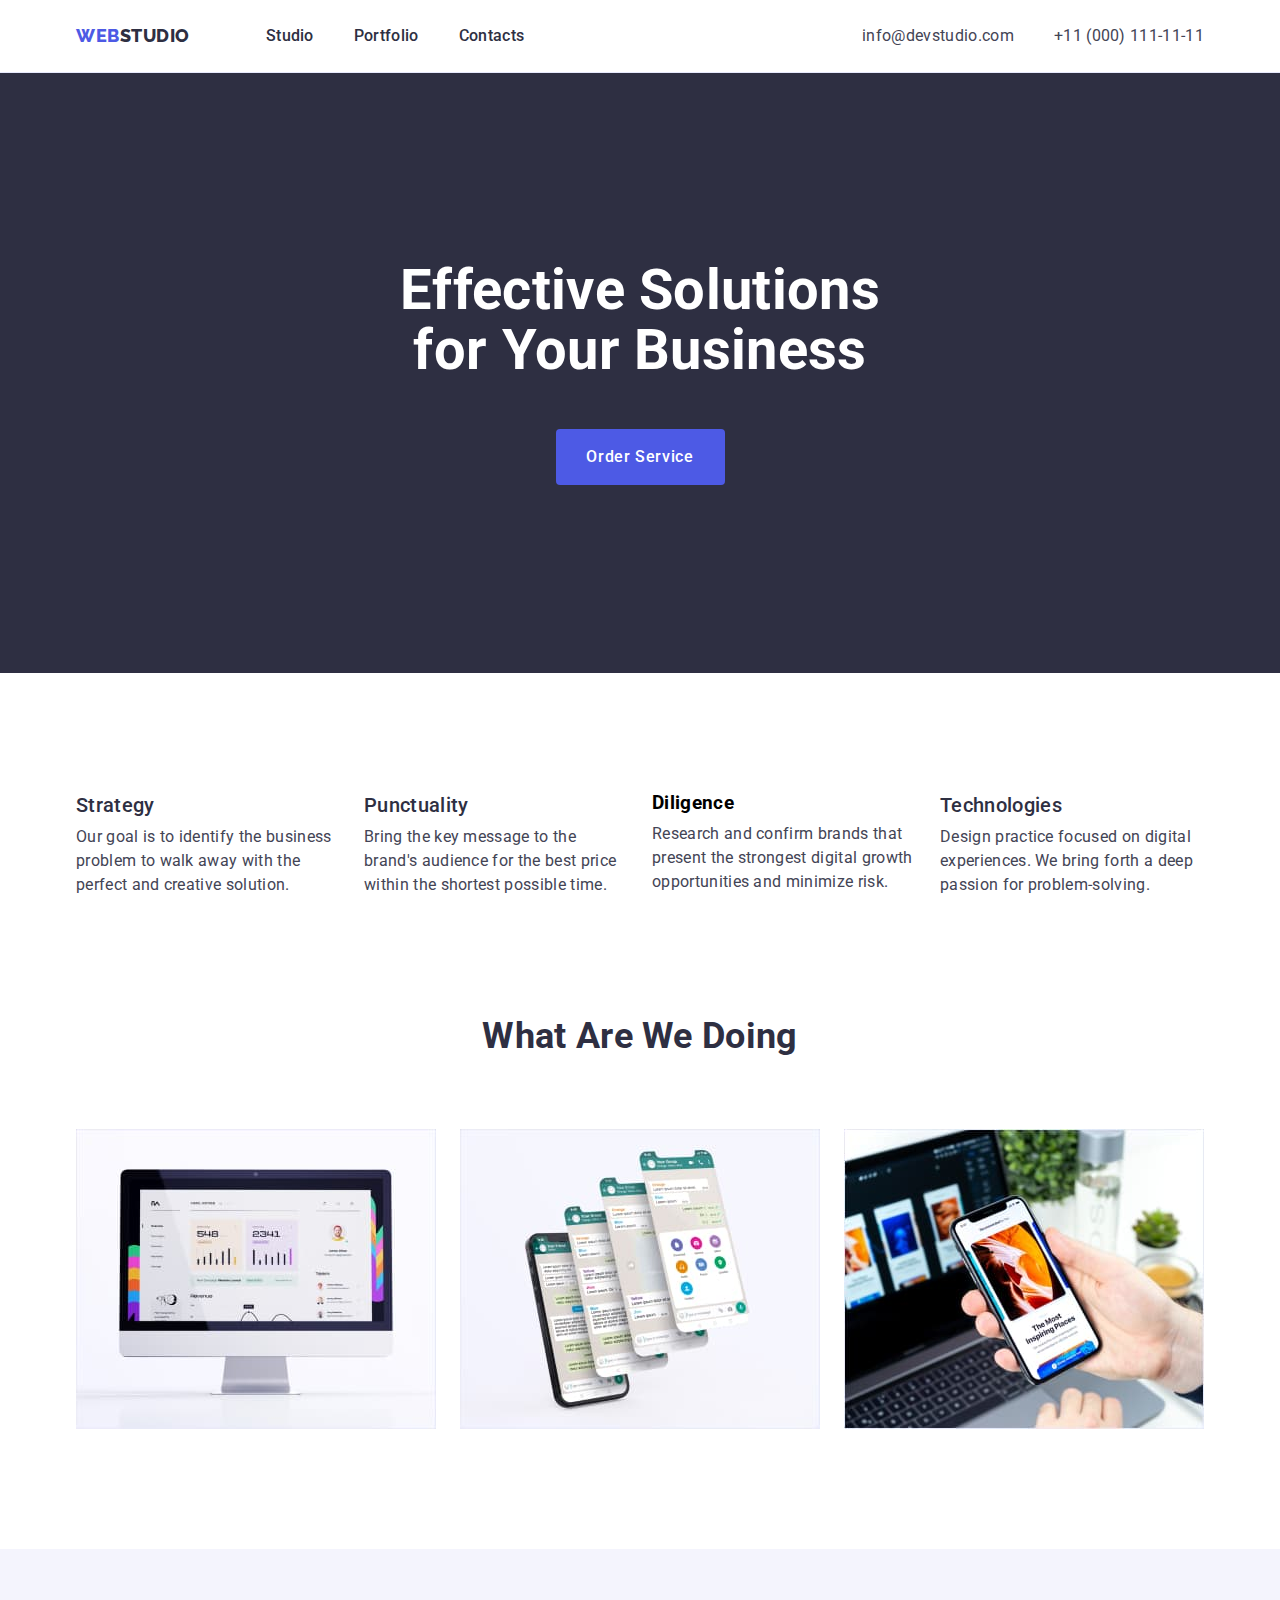
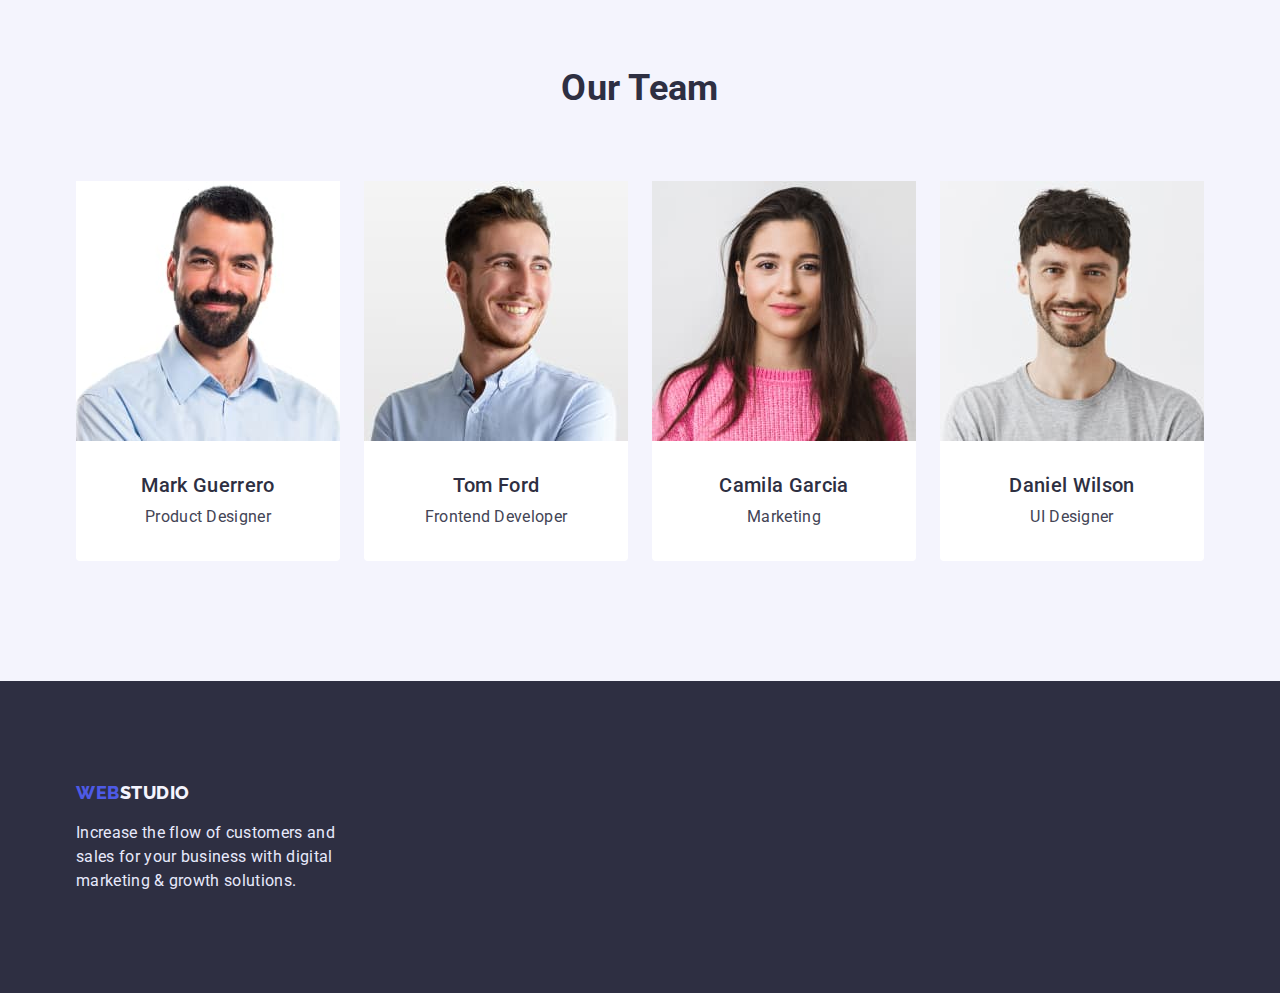
==== commit dcb18d55: "i fixed my mistakes" ====
--- a/index.html
+++ b/index.html
@@ -22,7 +22,7 @@
   </head>
   <body>
     <!-- Header -->
-    <header class="page-header">
+    <header class="page-header section">
       <div class="container header-container">
         <nav class="page-nav">
           <a class="logotype link" href="/"
@@ -65,7 +65,7 @@
         </div>
       </section>
       <!-- Benefits -->
-      <section class="benefits-sec section">
+      <section class="benefits section">
         <div class="container">
           <h2 class="hide">Benefits</h2>
           <ul class="list benefits-list">
@@ -176,7 +176,7 @@
               />
               <div class="employees">
                 <h3 class="team-headline section-subtitle">Camila Garcia</h3>
-                <p class="team-text">Marketing</p>
+                <p class="team-text section-description">Marketing</p>
               </div>
             </li>
             <li class="team-item section-description">
@@ -197,7 +197,7 @@
       </section>
     </main>
     <!-- Footer -->
-    <footer class="footer-head">
+    <footer class="footer">
       <div class="container">
         <a class="logotype link" href="/"
           >Web<span class="logo-white">Studio</span></a
--- a/css/styles.css
+++ b/css/styles.css
@@ -158,6 +158,7 @@
   letter-spacing: 0.04em;
   color: #4d5ae5;
   background-color: #f4f4fd;
+  padding: 12px 24px;
 }
 
 .buttons:hover,
@@ -196,6 +197,7 @@
   border-radius: 4px;
   min-width: 169px;
   height: 56px;
+  border: none;
 }
 
 /* =========BENEFITS======== */
@@ -209,6 +211,10 @@
 
 .benefits-text {
   max-width: 264px;
+}
+
+.benefits {
+  padding-bottom: 0;
 }
 
 /* =========OUR WORK======== */
@@ -233,6 +239,7 @@
   padding-bottom: 32px;
   background-color: #ffff;
   text-align: center;
+  border-radius: 0px 0px 4px 4px;
 }
 .team-headline {
   margin-bottom: 8px;
@@ -243,43 +250,31 @@
   gap: 24px;
 }
 
-/* =========GALLERY======== */
-.menu-gallery {
+/* =========PORTFOLIO======== */
+.portfolio {
   padding-top: 96px;
   padding-bottom: 152px;
 }
 
 .buttons-gallery {
-  margin-bottom: 72px;
   border-radius: 4px;
   height: 48px;
-}
-.btn-all {
-  min-width: 69px;
-}
-
-.btn-web-site {
-  min-width: 116px;
-}
-
-.btn-app {
-  min-width: 78px;
-}
-
-.btn-design {
-  min-width: 126px;
+  border: none;
 }
 
 .btn-list-gallery {
   display: flex;
   gap: 24px;
   justify-content: center;
-}
+  margin-bottom: 72px;
+}
+
 .gallery-sup-text {
   padding-top: 32px;
   padding-bottom: 32px;
-  text-align: center;
-  border-bottom: 1px solid #e7e9fc;
+  padding-left: 16px;
+  border: 1px solid #e7e9fc;
+  border-top: 0;
 }
 
 .gallery-title {
@@ -288,18 +283,22 @@
 
 .gallery-container {
   display: flex;
-  gap: 24px;
   flex-wrap: wrap;
+  column-gap: 24px;
+  row-gap: 48px;
 }
 
 /* =========FOOTER======== */
-.footer-head {
+.footer {
   padding-top: 100px;
   padding-bottom: 100px;
-}
-
-.footer-head {
   background-color: var(--brand-color-dark);
+}
+.footer .logotype {
+  margin-right: 0;
+}
+.footer-logotype {
+  padding-right: 0;
 }
 
 .footer-text {
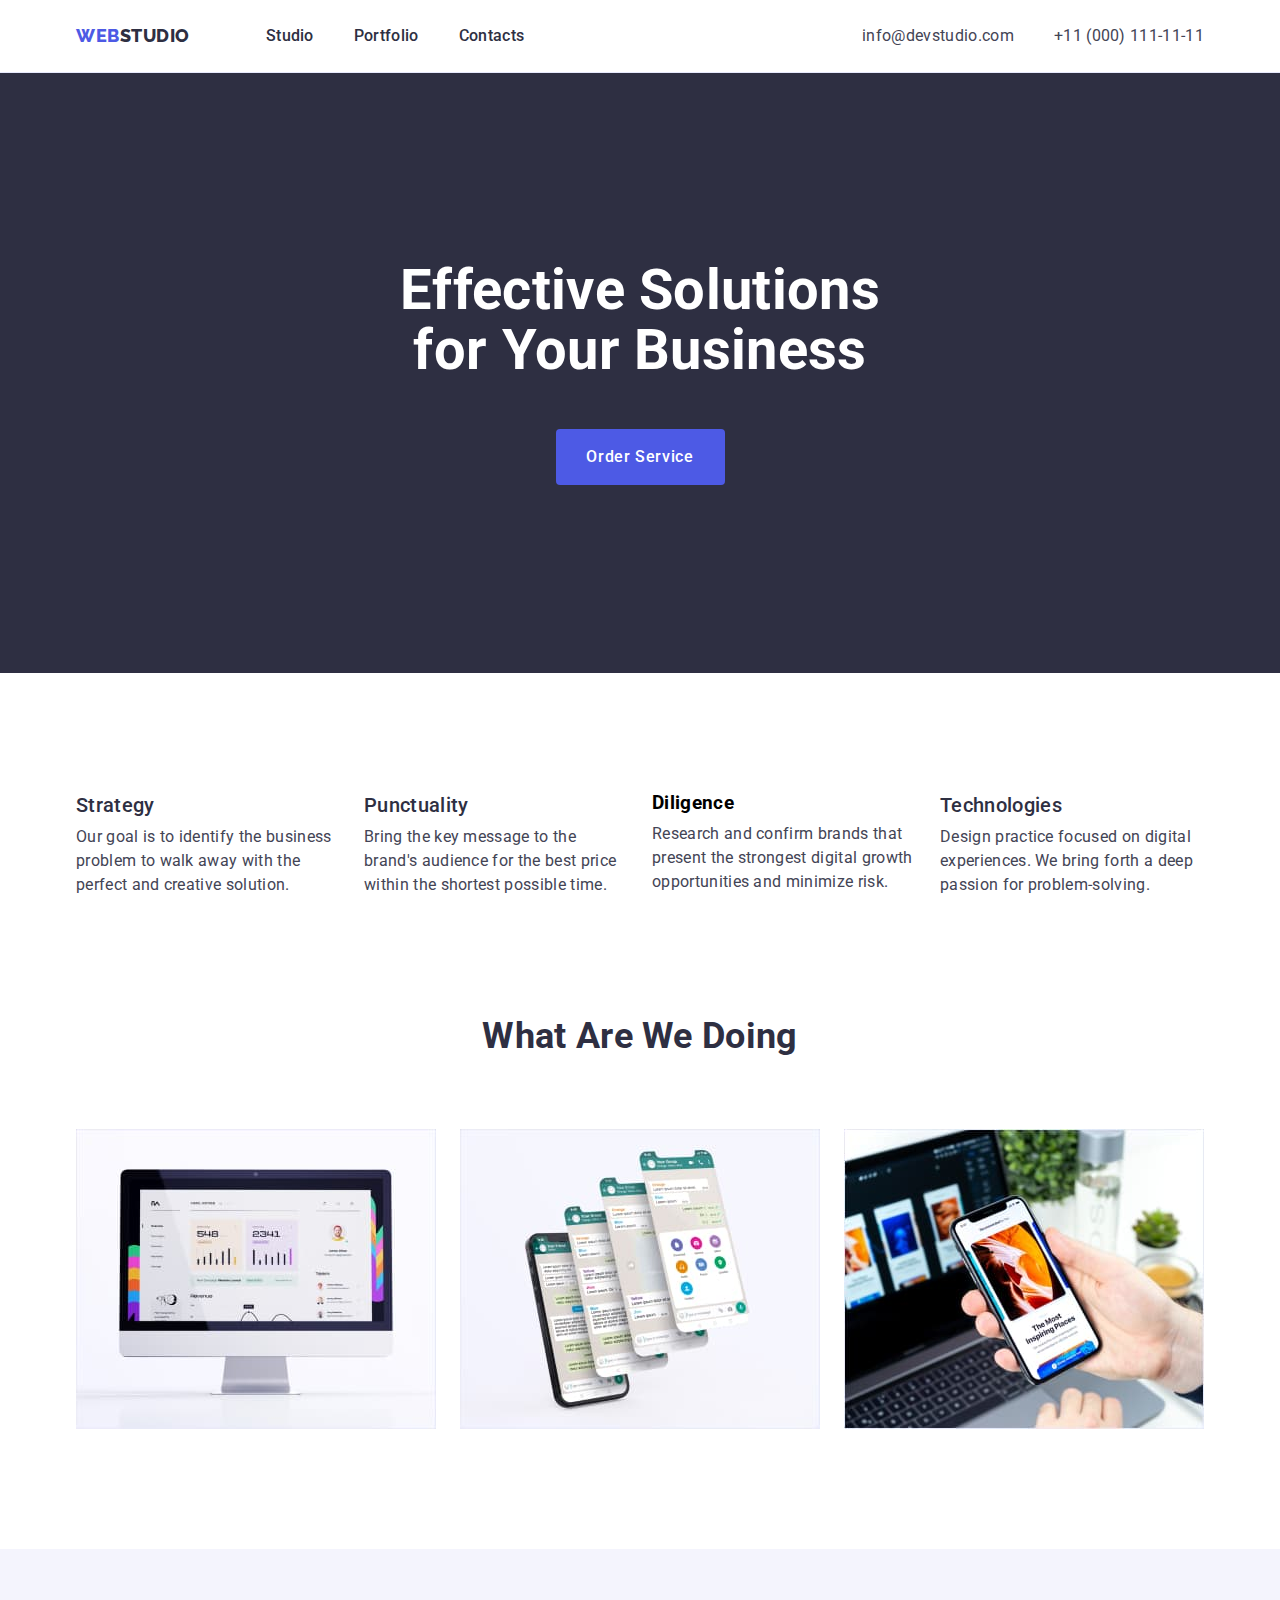
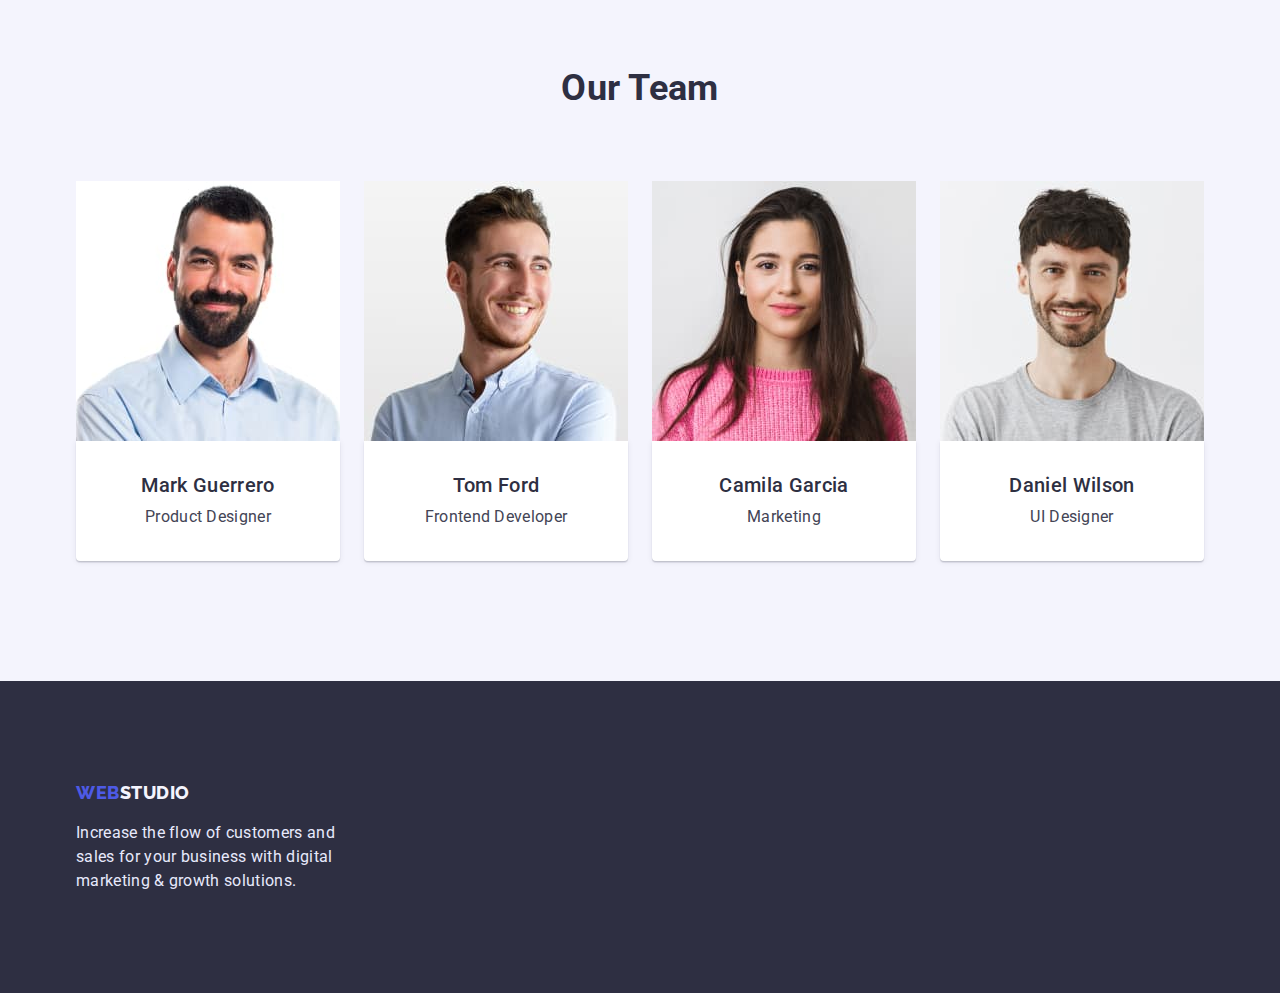
==== commit 1092e31c: "2nd fix" ====
--- a/index.html
+++ b/index.html
@@ -58,7 +58,7 @@
     </header>
     <main>
       <!-- Hero -->
-      <section class="hero">
+      <section class="hero section">
         <div class="container">
           <h1 class="hero-title">Effective Solutions for Your Business</h1>
           <button class="hero-btn" type="button">Order Service</button>
--- a/css/styles.css
+++ b/css/styles.css
@@ -240,7 +240,10 @@
   background-color: #ffff;
   text-align: center;
   border-radius: 0px 0px 4px 4px;
-}
+  box-shadow: 0px 1px 6px rgba(46, 47, 66, 0.08),
+    0px 1px 1px rgba(46, 47, 66, 0.16), 0px 2px 1px rgba(46, 47, 66, 0.08);
+}
+
 .team-headline {
   margin-bottom: 8px;
 }
@@ -253,7 +256,6 @@
 /* =========PORTFOLIO======== */
 .portfolio {
   padding-top: 96px;
-  padding-bottom: 152px;
 }
 
 .buttons-gallery {
